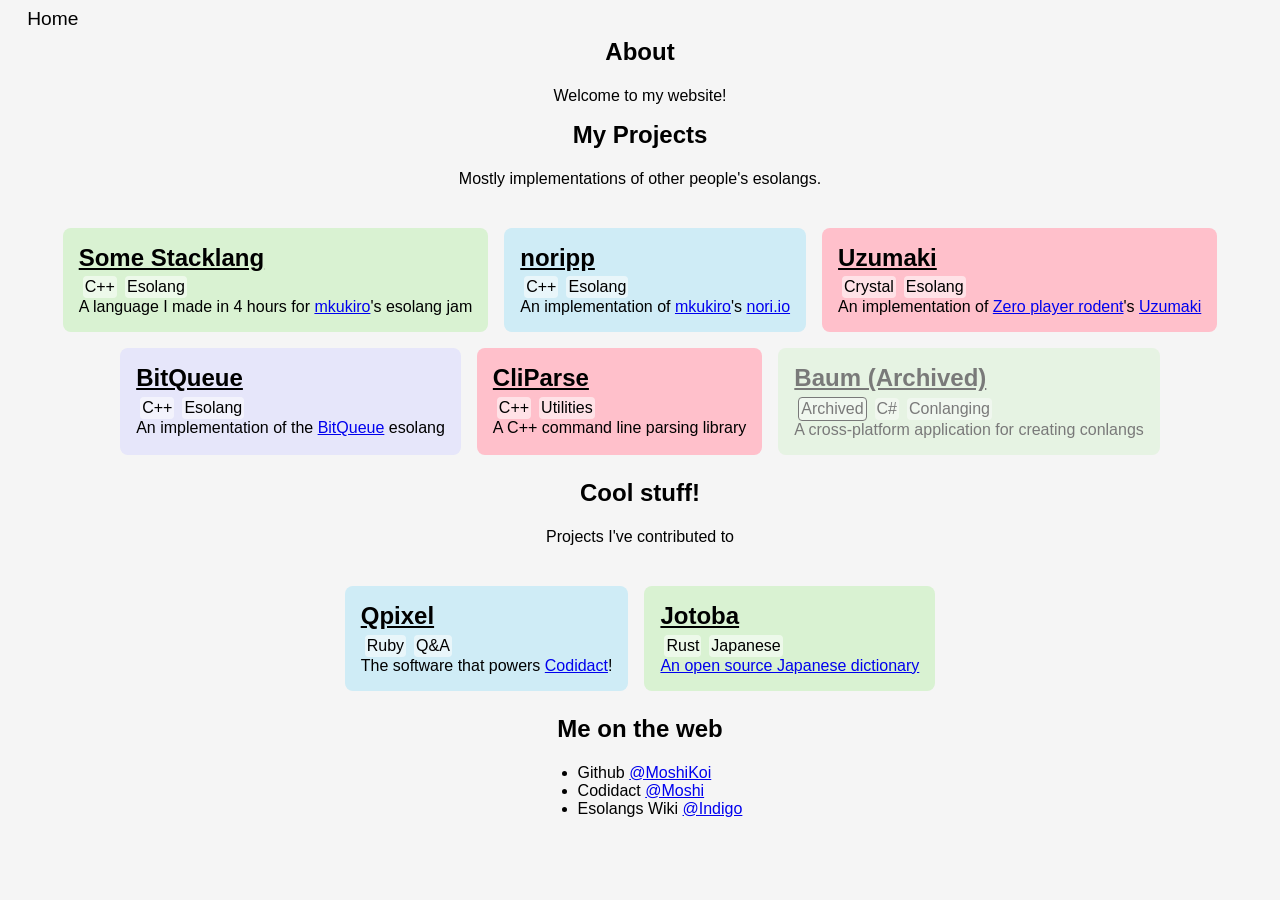
==== index.html @ ab7355c2 "First commit" ====
<!DOCTYPE html>
<html lang="en">

<head>
  <meta charset="UTF-8">
  <meta http-equiv="X-UA-Compatible" content="IE=edge">
  <meta name="viewport" content="width=device-width, initial-scale=1.0">
  <title>MoshiKoi</title>
  <link rel="stylesheet" href="index.css">
</head>

<body>
  <nav>
    <a href="/">Home</a>
  </nav>
  <main>
    <section class="flex-center">
      <h1>About</h1>
      <p>Welcome to my website!</p>
    </section>
    <section class="flex-center">
      <h1>My Projects</h1>
      <p>Mostly implementations of other people's esolangs.</p>
      <ul class="card-list">
        <li>
          <div class="card lightgreen">
            <h2><a href="https://github.com/MoshiKoi/somestacklang">Some Stacklang</a></h2>
            <div><span class="tag">C++</span><span class="tag">Esolang</span></div>
            A language I made in 4 hours for <a href="https://github.com/mkukiro">mkukiro</a>'s esolang jam
          </div>
        </li>
        <li>
          <div class="card lightblue">
            <h2><a href="https://github.com/MoshiKoi/noripp">noripp</a></h2>
            <div><span class="tag">C++</span><span class="tag">Esolang</span></div>
            An implementation of <a href="https://github.com/mkukiro">mkukiro</a>'s <a
              href="https://github.com/mkukiro/nori.io">nori.io</a>
          </div>
        </li>
        <li>
          <div class="card lightred">
            <h2><a href="https://github.com/MoshiKoi/uzumaki">Uzumaki</a></h2>
            <div><span class="tag">Crystal</span><span class="tag">Esolang</span></div>
            An implementation of <a href="https://github.com/ZeroPlayerRodent">Zero player
              rodent</a>'s <a href="https://github.com/ZeroPlayerRodent/Uzumaki-Flex">Uzumaki</a>
          </div>
        </li>
        <li>
          <div class="card lightpurple">
            <h2><a href="https://github.com/MoshiKoi/BitQueue">BitQueue</a></h2>
            <div><span class="tag">C++</span><span class="tag">Esolang</span></div>
            An implementation of the <a href="https://esolangs.org/wiki/BitQueue">BitQueue</a> esolang
          </div>
        </li>
        <li>
          <div class="card lightred">
            <h2><a href="https://github.com/MoshiKoi/cliparse">CliParse</a></h2>
            <div><span class="tag">C++</span><span class="tag">Utilities</span></div>
            A C++ command line parsing library
          </div>
        </li>
        <li>
          <div class="card lightgreen archived">
            <h2><a href="https://github.com/MoshiKoi/Baum-Archive">Baum (Archived)</a></h2>
            <div><span class="tag outlined">Archived</span><span class="tag">C#</span><span class="tag">Conlanging</span></div>
            A cross-platform application for creating conlangs
          </div>
        </li>
      </ul>
    </section>
    <section class="flex-center">
      <h1>Cool stuff!</h1>
      <p>Projects I've contributed to</p>
      <ul class="card-list">
        <li>
          <div class="card lightblue">
            <h2><a href="https://github.com/codidact/qpixel">Qpixel</a></h2>
            <div><span class="tag">Ruby</span><span class="tag">Q&A</span></div>
            The software that powers <a href="https://codidact.org/">Codidact</a>!
          </div>
        </li>
        <li>
          <div class="card lightgreen">
            <h2><a href="https://github.com/WeDontPanic/Jotoba">Jotoba</a></h2>
            <div><span class="tag">Rust</span><span class="tag">Japanese</span></div>
            <a href="https://jotoba.de/">An open source Japanese dictionary</a>
          </div>
        </li>
      </ul>
    </section>
    <section class="flex-center">
      <h1>Me on the web</h1>
      <ul>
        <li>Github <a href="https://github.com/MoshiKoi">@MoshiKoi</a></li>
        <li>Codidact <a href="https://meta.codidact.com/users/53196">@Moshi</a></li>
        <li>Esolangs Wiki <a href="https://esolangs.org/wiki/User:Indigo">@Indigo</a></li>
      </ul>
    </section>
  </main>
</body>

</html>
---- index.css ----
/* General styling */

body {
    font-family: 'Segoe UI', Tahoma, Geneva, Verdana, sans-serif;
    font-size: 12pt;
    box-sizing: border-box;
    background-color: whitesmoke;
    margin: 0;
}

nav {
    padding: 8px;
}

nav>a {
    color: unset;
    font-size: larger;
    text-decoration: none;
    margin: 1em;
}

h1,
h2 {
    margin-top: 0;
    margin-bottom: 0.2em;
}

h2>a {
    color: unset;
}

footer {
    background-color: lightblue;
}

/* Card format */

.card-list {
    padding: 0;
    list-style: none;
    display: flex;
    flex-wrap: wrap;
    flex-direction: row;
    justify-content: center;
}

.card-list>li {
    display: flex;
}

.card {
    border-radius: 8px;
    margin: 8px;
    padding: 1em;
}

.archived {
    opacity: 50%;
    transition: opacity 1s;
}
.archived:hover {
    opacity: 100%;
}

.tag {
    border-radius: 4px;
    background-color: rgba(255, 255, 255, 0.545);
    display: inline-block;
    padding: 2px;
    margin: 0 4px;
}


/* Some utilities */

.flex-center {
    display: flex;
    flex-direction: column;
    align-items: center;
}

.lightgreen {
    background-color: #d9f2d2;
}

.lightred {
    background-color: pink;
}

.lightblue {
    background-color: #cfecf6;
}

.lightpurple {
    background-color: lavender;
}

.outlined {
    border-style: solid;
    border-width: 1px;
}
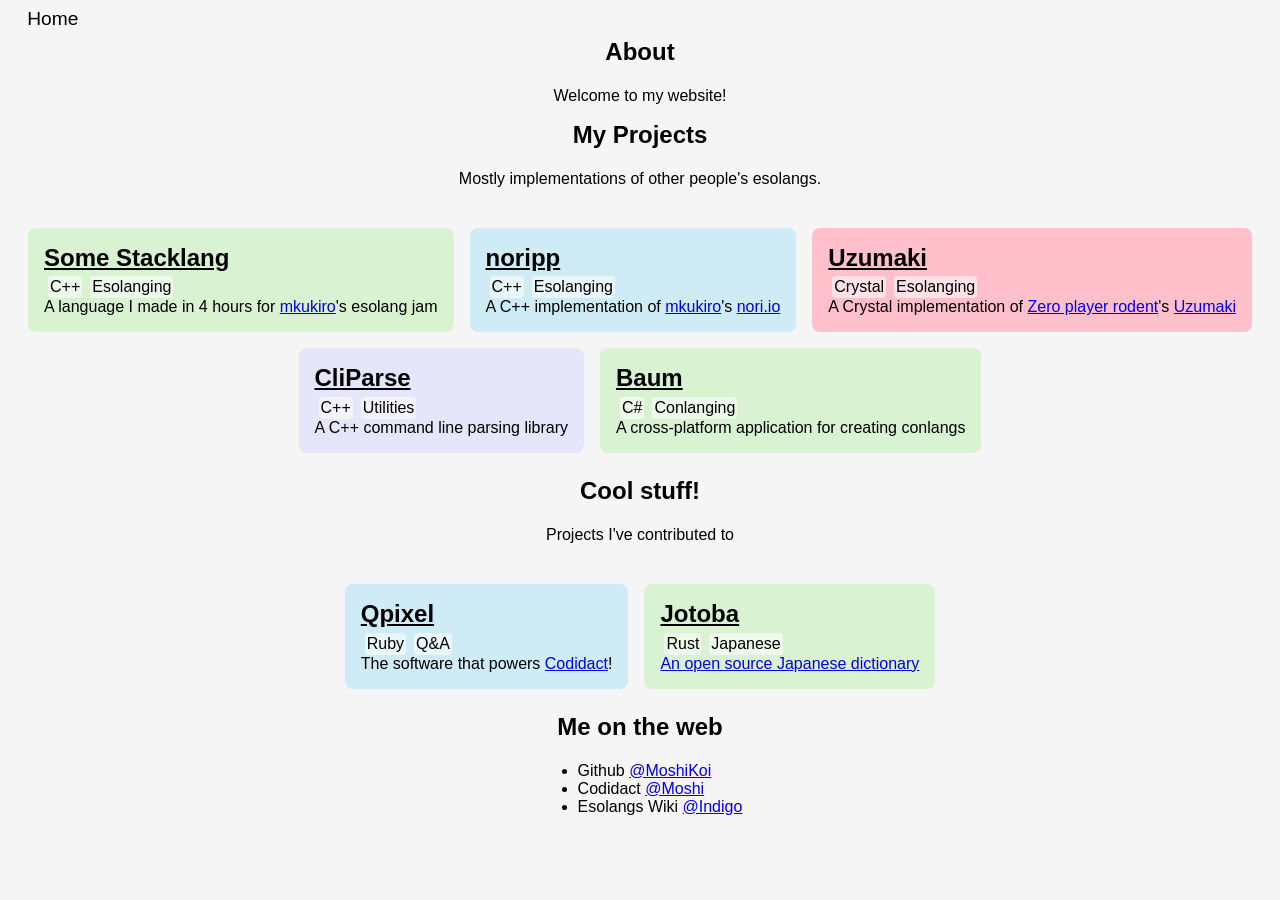
==== commit deb0d551: "First commit" ====
--- a/index.html
+++ b/index.html
@@ -25,44 +25,37 @@
         <li>
           <div class="card lightgreen">
             <h2><a href="https://github.com/MoshiKoi/somestacklang">Some Stacklang</a></h2>
-            <div><span class="tag">C++</span><span class="tag">Esolang</span></div>
+            <div><span class="tag">C++</span><span class="tag">Esolanging</span></div>
             A language I made in 4 hours for <a href="https://github.com/mkukiro">mkukiro</a>'s esolang jam
           </div>
         </li>
         <li>
           <div class="card lightblue">
             <h2><a href="https://github.com/MoshiKoi/noripp">noripp</a></h2>
-            <div><span class="tag">C++</span><span class="tag">Esolang</span></div>
-            An implementation of <a href="https://github.com/mkukiro">mkukiro</a>'s <a
+            <div><span class="tag">C++</span><span class="tag">Esolanging</span></div>
+            A C++ implementation of <a href="https://github.com/mkukiro">mkukiro</a>'s <a
               href="https://github.com/mkukiro/nori.io">nori.io</a>
           </div>
         </li>
         <li>
           <div class="card lightred">
             <h2><a href="https://github.com/MoshiKoi/uzumaki">Uzumaki</a></h2>
-            <div><span class="tag">Crystal</span><span class="tag">Esolang</span></div>
-            An implementation of <a href="https://github.com/ZeroPlayerRodent">Zero player
-              rodent</a>'s <a href="https://github.com/ZeroPlayerRodent/Uzumaki-Flex">Uzumaki</a>
+            <div><span class="tag">Crystal</span><span class="tag">Esolanging</span></div>
+            A Crystal implementation of <a href="https://github.com/ZeroPlayerRodent/Uzumaki-Flex">Zero player
+              rodent</a>'s <a href="https://github.com/mkukiro/nori.io">Uzumaki</a>
           </div>
         </li>
         <li>
           <div class="card lightpurple">
-            <h2><a href="https://github.com/MoshiKoi/BitQueue">BitQueue</a></h2>
-            <div><span class="tag">C++</span><span class="tag">Esolang</span></div>
-            An implementation of the <a href="https://esolangs.org/wiki/BitQueue">BitQueue</a> esolang
-          </div>
-        </li>
-        <li>
-          <div class="card lightred">
             <h2><a href="https://github.com/MoshiKoi/cliparse">CliParse</a></h2>
             <div><span class="tag">C++</span><span class="tag">Utilities</span></div>
             A C++ command line parsing library
           </div>
         </li>
         <li>
-          <div class="card lightgreen archived">
-            <h2><a href="https://github.com/MoshiKoi/Baum-Archive">Baum (Archived)</a></h2>
-            <div><span class="tag outlined">Archived</span><span class="tag">C#</span><span class="tag">Conlanging</span></div>
+          <div class="card lightgreen">
+            <h2><a href="https://github.com/MoshiKoi/Baum">Baum</a></h2>
+            <div><span class="tag">C#</span><span class="tag">Conlanging</span></div>
             A cross-platform application for creating conlangs
           </div>
         </li>
--- a/index.css
+++ b/index.css
@@ -54,13 +54,6 @@
     padding: 1em;
 }
 
-.archived {
-    opacity: 50%;
-    transition: opacity 1s;
-}
-.archived:hover {
-    opacity: 100%;
-}
 
 .tag {
     border-radius: 4px;
@@ -93,9 +86,4 @@
 
 .lightpurple {
     background-color: lavender;
-}
-
-.outlined {
-    border-style: solid;
-    border-width: 1px;
 }
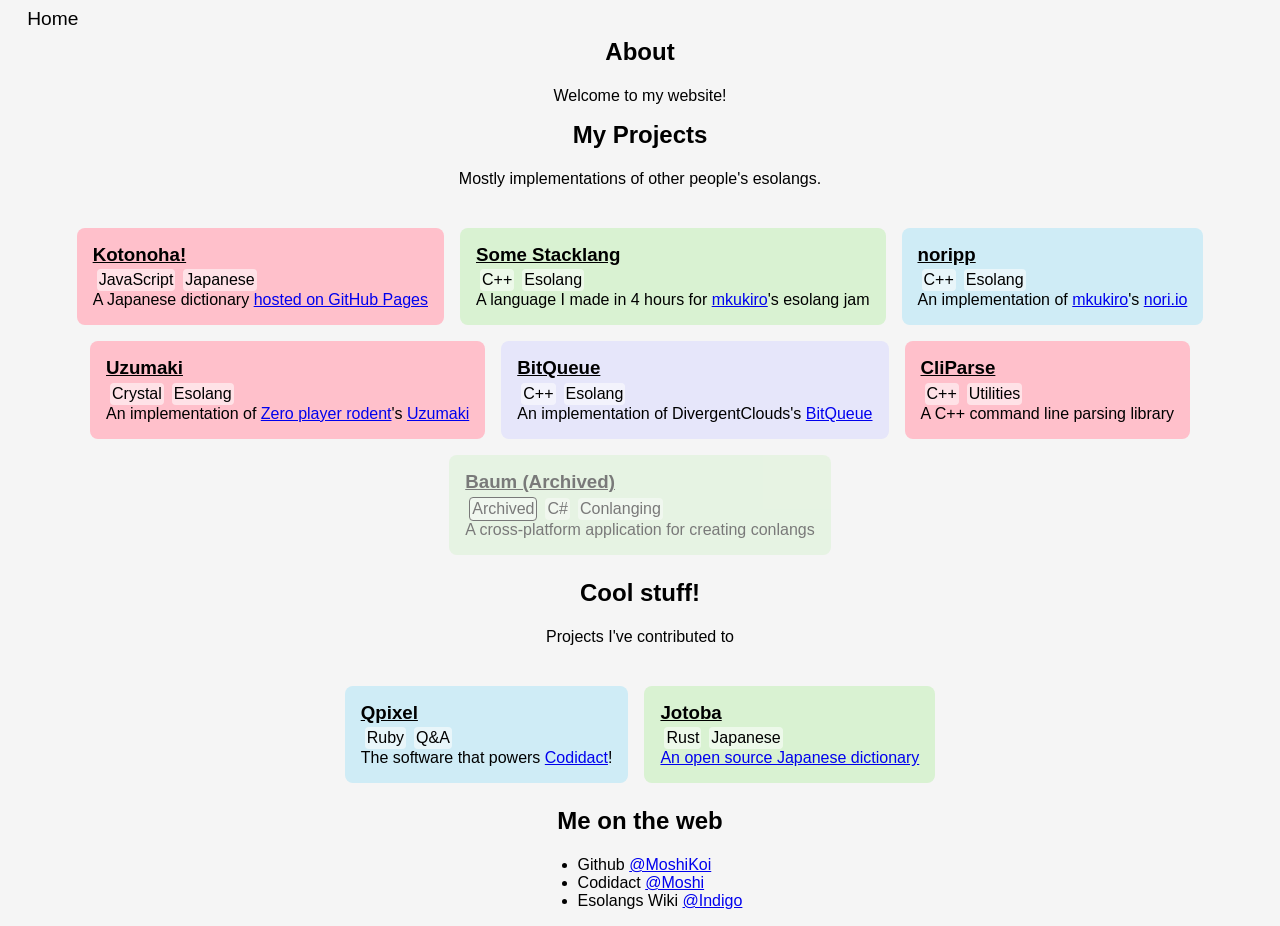
==== commit 9234e1d1: "Update" ====
--- a/index.html
+++ b/index.html
@@ -19,62 +19,76 @@
       <p>Welcome to my website!</p>
     </section>
     <section class="flex-center">
-      <h1>My Projects</h1>
+      <h2>My Projects</h1>
       <p>Mostly implementations of other people's esolangs.</p>
       <ul class="card-list">
         <li>
+          <div class="card lightred">
+            <h3><a href="https://github.com/MoshiKoi/Kotonoha">Kotonoha!</a></h3>
+            <div><span class="tag">JavaScript</span><span class="tag">Japanese</span></div>
+            A Japanese dictionary <a href="https://moshikoi.github.io/Kotonoha/">hosted on GitHub Pages</a>
+          </div>
+        </li>
+        <li>
           <div class="card lightgreen">
-            <h2><a href="https://github.com/MoshiKoi/somestacklang">Some Stacklang</a></h2>
-            <div><span class="tag">C++</span><span class="tag">Esolanging</span></div>
+            <h3><a href="https://github.com/MoshiKoi/somestacklang">Some Stacklang</a></h3>
+            <div><span class="tag">C++</span><span class="tag">Esolang</span></div>
             A language I made in 4 hours for <a href="https://github.com/mkukiro">mkukiro</a>'s esolang jam
           </div>
         </li>
         <li>
           <div class="card lightblue">
-            <h2><a href="https://github.com/MoshiKoi/noripp">noripp</a></h2>
-            <div><span class="tag">C++</span><span class="tag">Esolanging</span></div>
-            A C++ implementation of <a href="https://github.com/mkukiro">mkukiro</a>'s <a
+            <h3><a href="https://github.com/MoshiKoi/noripp">noripp</a></h3>
+            <div><span class="tag">C++</span><span class="tag">Esolang</span></div>
+            An implementation of <a href="https://github.com/mkukiro">mkukiro</a>'s <a
               href="https://github.com/mkukiro/nori.io">nori.io</a>
           </div>
         </li>
         <li>
           <div class="card lightred">
-            <h2><a href="https://github.com/MoshiKoi/uzumaki">Uzumaki</a></h2>
-            <div><span class="tag">Crystal</span><span class="tag">Esolanging</span></div>
-            A Crystal implementation of <a href="https://github.com/ZeroPlayerRodent/Uzumaki-Flex">Zero player
-              rodent</a>'s <a href="https://github.com/mkukiro/nori.io">Uzumaki</a>
+            <h3><a href="https://github.com/MoshiKoi/uzumaki">Uzumaki</a></h3>
+            <div><span class="tag">Crystal</span><span class="tag">Esolang</span></div>
+            An implementation of <a href="https://github.com/ZeroPlayerRodent">Zero player
+              rodent</a>'s <a href="https://github.com/ZeroPlayerRodent/Uzumaki-Flex">Uzumaki</a>
           </div>
         </li>
         <li>
           <div class="card lightpurple">
-            <h2><a href="https://github.com/MoshiKoi/cliparse">CliParse</a></h2>
+            <h3><a href="https://github.com/MoshiKoi/BitQueue">BitQueue</a></h3>
+            <div><span class="tag">C++</span><span class="tag">Esolang</span></div>
+            An implementation of DivergentClouds's <a href="https://esolangs.org/wiki/BitQueue">BitQueue</a>
+          </div>
+        </li>
+        <li>
+          <div class="card lightred">
+            <h3><a href="https://github.com/MoshiKoi/cliparse">CliParse</a></h3>
             <div><span class="tag">C++</span><span class="tag">Utilities</span></div>
             A C++ command line parsing library
           </div>
         </li>
         <li>
-          <div class="card lightgreen">
-            <h2><a href="https://github.com/MoshiKoi/Baum">Baum</a></h2>
-            <div><span class="tag">C#</span><span class="tag">Conlanging</span></div>
+          <div class="card lightgreen archived">
+            <h3><a href="https://github.com/MoshiKoi/Baum-Archive">Baum (Archived)</a></h3>
+            <div><span class="tag outlined">Archived</span><span class="tag">C#</span><span class="tag">Conlanging</span></div>
             A cross-platform application for creating conlangs
           </div>
         </li>
       </ul>
     </section>
     <section class="flex-center">
-      <h1>Cool stuff!</h1>
+      <h2>Cool stuff!</h1>
       <p>Projects I've contributed to</p>
       <ul class="card-list">
         <li>
           <div class="card lightblue">
-            <h2><a href="https://github.com/codidact/qpixel">Qpixel</a></h2>
+            <h3><a href="https://github.com/codidact/qpixel">Qpixel</a></h3>
             <div><span class="tag">Ruby</span><span class="tag">Q&A</span></div>
             The software that powers <a href="https://codidact.org/">Codidact</a>!
           </div>
         </li>
         <li>
           <div class="card lightgreen">
-            <h2><a href="https://github.com/WeDontPanic/Jotoba">Jotoba</a></h2>
+            <h3><a href="https://github.com/WeDontPanic/Jotoba">Jotoba</a></h3>
             <div><span class="tag">Rust</span><span class="tag">Japanese</span></div>
             <a href="https://jotoba.de/">An open source Japanese dictionary</a>
           </div>
@@ -82,7 +96,7 @@
       </ul>
     </section>
     <section class="flex-center">
-      <h1>Me on the web</h1>
+      <h2>Me on the web</h1>
       <ul>
         <li>Github <a href="https://github.com/MoshiKoi">@MoshiKoi</a></li>
         <li>Codidact <a href="https://meta.codidact.com/users/53196">@Moshi</a></li>
--- a/index.css
+++ b/index.css
@@ -20,12 +20,13 @@
 }
 
 h1,
-h2 {
+h2,
+h3 {
     margin-top: 0;
     margin-bottom: 0.2em;
 }
 
-h2>a {
+h3>a {
     color: unset;
 }
 
@@ -54,6 +55,13 @@
     padding: 1em;
 }
 
+.archived {
+    opacity: 50%;
+    transition: opacity 1s;
+}
+.archived:hover {
+    opacity: 100%;
+}
 
 .tag {
     border-radius: 4px;
@@ -86,4 +94,9 @@
 
 .lightpurple {
     background-color: lavender;
+}
+
+.outlined {
+    border-style: solid;
+    border-width: 1px;
 }
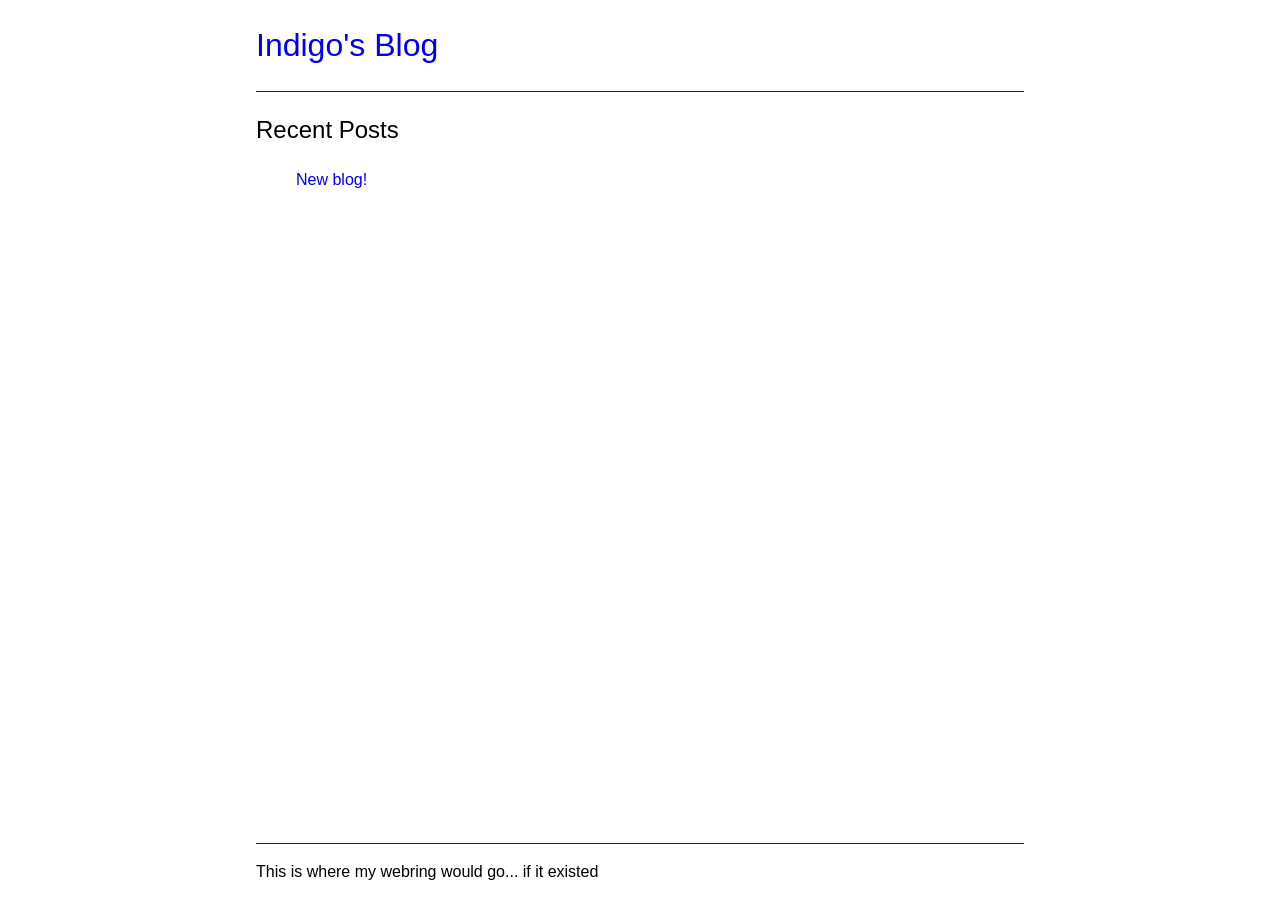
==== commit bf863725: "Initial commit" ====
--- a/index.html
+++ b/index.html
@@ -2,108 +2,23 @@
 <html lang="en">
 
 <head>
-  <meta charset="UTF-8">
-  <meta http-equiv="X-UA-Compatible" content="IE=edge">
-  <meta name="viewport" content="width=device-width, initial-scale=1.0">
-  <title>MoshiKoi</title>
-  <link rel="stylesheet" href="index.css">
+    <meta charset="UTF-8">
+    <meta name="viewport" content="width=device-width, initial-scale=1.0">
+    <title>Indigo's Blog</title>
+    <link rel="stylesheet" href="/index.css">
 </head>
 
 <body>
-  <nav>
-    <a href="/">Home</a>
-  </nav>
-  <main>
-    <section class="flex-center">
-      <h1>About</h1>
-      <p>Welcome to my website!</p>
-    </section>
-    <section class="flex-center">
-      <h2>My Projects</h1>
-      <p>Mostly implementations of other people's esolangs.</p>
-      <ul class="card-list">
-        <li>
-          <div class="card lightred">
-            <h3><a href="https://github.com/MoshiKoi/Kotonoha">Kotonoha!</a></h3>
-            <div><span class="tag">JavaScript</span><span class="tag">Japanese</span></div>
-            A Japanese dictionary <a href="https://moshikoi.github.io/Kotonoha/">hosted on GitHub Pages</a>
-          </div>
-        </li>
-        <li>
-          <div class="card lightgreen">
-            <h3><a href="https://github.com/MoshiKoi/somestacklang">Some Stacklang</a></h3>
-            <div><span class="tag">C++</span><span class="tag">Esolang</span></div>
-            A language I made in 4 hours for <a href="https://github.com/mkukiro">mkukiro</a>'s esolang jam
-          </div>
-        </li>
-        <li>
-          <div class="card lightblue">
-            <h3><a href="https://github.com/MoshiKoi/noripp">noripp</a></h3>
-            <div><span class="tag">C++</span><span class="tag">Esolang</span></div>
-            An implementation of <a href="https://github.com/mkukiro">mkukiro</a>'s <a
-              href="https://github.com/mkukiro/nori.io">nori.io</a>
-          </div>
-        </li>
-        <li>
-          <div class="card lightred">
-            <h3><a href="https://github.com/MoshiKoi/uzumaki">Uzumaki</a></h3>
-            <div><span class="tag">Crystal</span><span class="tag">Esolang</span></div>
-            An implementation of <a href="https://github.com/ZeroPlayerRodent">Zero player
-              rodent</a>'s <a href="https://github.com/ZeroPlayerRodent/Uzumaki-Flex">Uzumaki</a>
-          </div>
-        </li>
-        <li>
-          <div class="card lightpurple">
-            <h3><a href="https://github.com/MoshiKoi/BitQueue">BitQueue</a></h3>
-            <div><span class="tag">C++</span><span class="tag">Esolang</span></div>
-            An implementation of DivergentClouds's <a href="https://esolangs.org/wiki/BitQueue">BitQueue</a>
-          </div>
-        </li>
-        <li>
-          <div class="card lightred">
-            <h3><a href="https://github.com/MoshiKoi/cliparse">CliParse</a></h3>
-            <div><span class="tag">C++</span><span class="tag">Utilities</span></div>
-            A C++ command line parsing library
-          </div>
-        </li>
-        <li>
-          <div class="card lightgreen archived">
-            <h3><a href="https://github.com/MoshiKoi/Baum-Archive">Baum (Archived)</a></h3>
-            <div><span class="tag outlined">Archived</span><span class="tag">C#</span><span class="tag">Conlanging</span></div>
-            A cross-platform application for creating conlangs
-          </div>
-        </li>
-      </ul>
-    </section>
-    <section class="flex-center">
-      <h2>Cool stuff!</h1>
-      <p>Projects I've contributed to</p>
-      <ul class="card-list">
-        <li>
-          <div class="card lightblue">
-            <h3><a href="https://github.com/codidact/qpixel">Qpixel</a></h3>
-            <div><span class="tag">Ruby</span><span class="tag">Q&A</span></div>
-            The software that powers <a href="https://codidact.org/">Codidact</a>!
-          </div>
-        </li>
-        <li>
-          <div class="card lightgreen">
-            <h3><a href="https://github.com/WeDontPanic/Jotoba">Jotoba</a></h3>
-            <div><span class="tag">Rust</span><span class="tag">Japanese</span></div>
-            <a href="https://jotoba.de/">An open source Japanese dictionary</a>
-          </div>
-        </li>
-      </ul>
-    </section>
-    <section class="flex-center">
-      <h2>Me on the web</h1>
-      <ul>
-        <li>Github <a href="https://github.com/MoshiKoi">@MoshiKoi</a></li>
-        <li>Codidact <a href="https://meta.codidact.com/users/53196">@Moshi</a></li>
-        <li>Esolangs Wiki <a href="https://esolangs.org/wiki/User:Indigo">@Indigo</a></li>
-      </ul>
-    </section>
-  </main>
+    <header>
+        <h1><a href="/">Indigo's Blog</a></h1>
+    </header>
+    <main>
+        <h2>Recent Posts</h1>
+            <ol class="post-list">
+                <li><a href="/posts/2024-08-12.html">New blog!</a>
+            </ol>
+    </main>
+    <footer>This is where my webring would go... if it existed</footer>
 </body>
 
 </html>
--- a/index.css
+++ b/index.css
@@ -1,102 +1,55 @@
-/* General styling */
+:root {
+    font-weight: normal;
+    font-family: 'Segoe UI', Tahoma, Geneva, Verdana, sans-serif;
+    line-height: 1.5;
+    box-sizing: border-box;
+    margin: 0;
+    padding: 0;
+}
 
 body {
-    font-family: 'Segoe UI', Tahoma, Geneva, Verdana, sans-serif;
-    font-size: 12pt;
-    box-sizing: border-box;
-    background-color: whitesmoke;
+    min-height: 100vh;
+    display: flex;
+    flex-direction: column;
     margin: 0;
 }
 
-nav {
-    padding: 8px;
-}
-
-nav>a {
-    color: unset;
-    font-size: larger;
-    text-decoration: none;
-    margin: 1em;
+main {
+    flex-grow: 1;
 }
 
 h1,
 h2,
 h3 {
-    margin-top: 0;
-    margin-bottom: 0.2em;
+    font-weight: normal;
 }
 
-h3>a {
-    color: unset;
+header,
+main,
+footer {
+    width: 60%;
+    margin: auto;
+}
+
+main {
+    border-top: 1px solid blue;
+    border-bottom: 1px solid blue;
 }
 
 footer {
-    background-color: lightblue;
-}
-
-/* Card format */
-
-.card-list {
-    padding: 0;
-    list-style: none;
-    display: flex;
-    flex-wrap: wrap;
-    flex-direction: row;
-    justify-content: center;
-}
-
-.card-list>li {
-    display: flex;
-}
-
-.card {
-    border-radius: 8px;
-    margin: 8px;
     padding: 1em;
 }
 
-.archived {
-    opacity: 50%;
-    transition: opacity 1s;
+a {
+    text-decoration: none;
 }
-.archived:hover {
-    opacity: 100%;
+a:visited {
+    color: unset;
+}
+a:hover {
+    text-decoration: underline;
 }
 
-.tag {
-    border-radius: 4px;
-    background-color: rgba(255, 255, 255, 0.545);
-    display: inline-block;
-    padding: 2px;
-    margin: 0 4px;
-}
-
-
-/* Some utilities */
-
-.flex-center {
-    display: flex;
-    flex-direction: column;
-    align-items: center;
-}
-
-.lightgreen {
-    background-color: #d9f2d2;
-}
-
-.lightred {
-    background-color: pink;
-}
-
-.lightblue {
-    background-color: #cfecf6;
-}
-
-.lightpurple {
-    background-color: lavender;
-}
-
-.outlined {
-    border-style: solid;
-    border-width: 1px;
+.post-list {
+    list-style: none;
 }
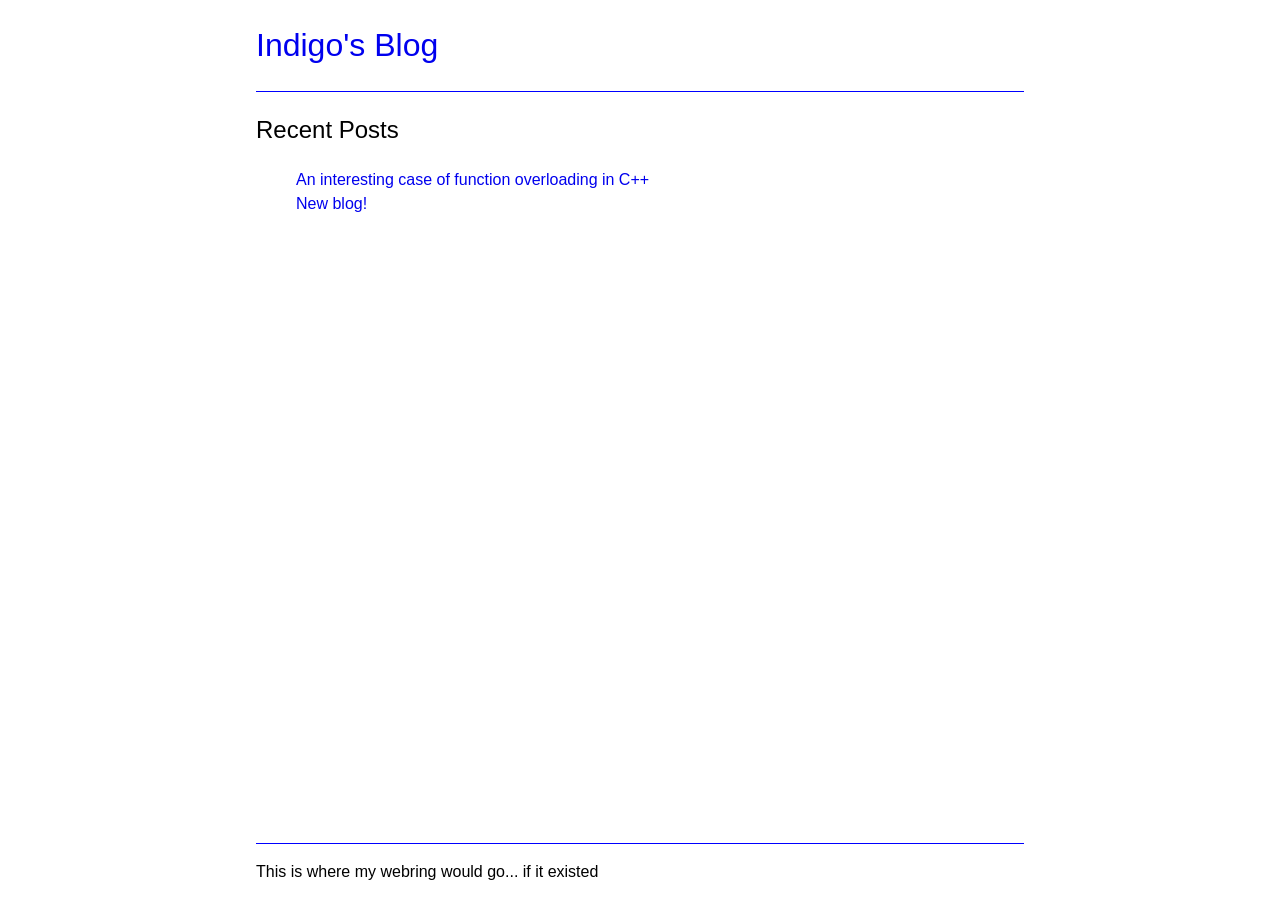
==== commit 89d47d0d: "Update" ====
--- a/index.html
+++ b/index.html
@@ -15,7 +15,8 @@
     <main>
         <h2>Recent Posts</h1>
             <ol class="post-list">
-                <li><a href="/posts/2024-08-12.html">New blog!</a>
+                <li><a href="/posts/2024-08-25">An interesting case of function overloading in C++</a></li>
+                <li><a href="/posts/2024-08-12">New blog!</a>
             </ol>
     </main>
     <footer>This is where my webring would go... if it existed</footer>
